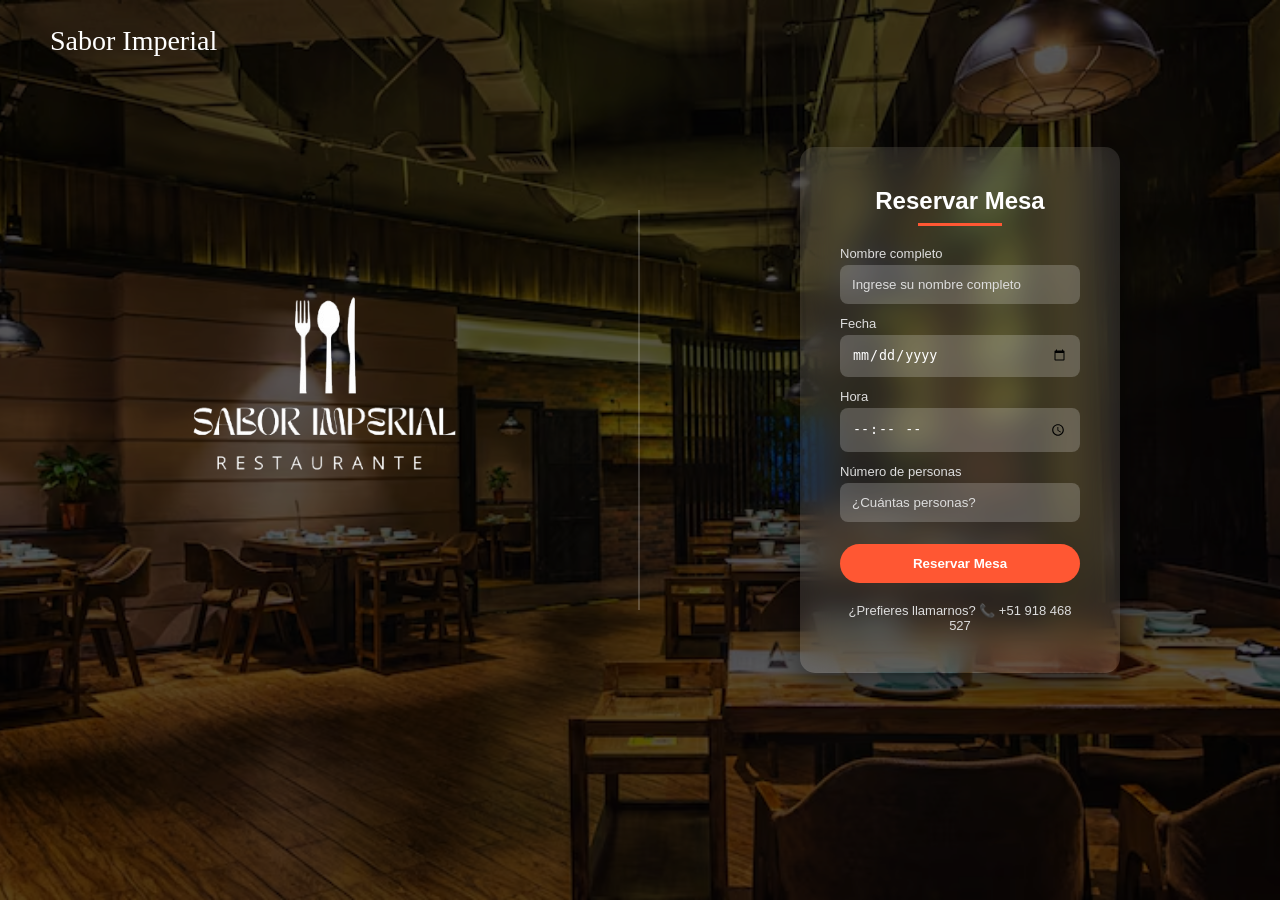
==== reserva.htm @ 3868f9ab "second commit" ====
<!DOCTYPE html>
<html lang="es">
<head>
    <meta charset="UTF-8">
    <meta name="viewport" content="width=device-width, initial-scale=1.0">
    <title>Reservar Mesa - Sabor Imperial</title>
    <link rel="stylesheet" href="styles.css">
    <link rel="stylesheet" href="https://cdnjs.cloudflare.com/ajax/libs/font-awesome/6.5.0/css/all.min.css">
    <link href="https://fonts.googleapis.com/css2?family=Lobster&display=swap" rel="stylesheet">
</head>

<body class="login-body">

<header>
    <nav class="navbar">
        <a href="index.htm">
            <div class="logo">Sabor Imperial</div>
        </a>
    </nav>
</header>

<div class="login-wrapper">

    <div class="login-left">
        <img src="imagenes/logo.png" alt="Logo">
    </div>

    <div class="login-container">
        <div class="login-box">
            <h2>Reservar Mesa</h2>

            <form>
                <label>Nombre completo</label>
                <input type="text" placeholder="Ingrese su nombre completo" required>

                <label>Fecha</label>
                <input type="date" required>

                <label>Hora</label>
                <input type="time" required>

                <label>Número de personas</label>
                <input type="number" placeholder="¿Cuántas personas?" min="1" max="20" required>

                <button type="submit">Reservar Mesa</button>
            </form>

            <p>¿Prefieres llamarnos? 📞 +51 918 468 527</p>
        </div>
    </div>

</div>

</body>
</html>
---- styles.css ----
/* =========================
   RESET GENERAL
========================= */
* {
    margin: 0;
    padding: 0;
    box-sizing: border-box;
}

html {
    scroll-behavior: smooth;
    overflow-y: scroll;
}

body {
    background-color: white;
    font-family:'Lucida Sans', 'Lucida Sans Regular', 'Lucida Grande', 'Lucida Sans Unicode', Geneva, Verdana, sans-serif;
}

h2 {
    position: relative;
    display: inline-block;
}

h2::after {
    content: "";
    width: 50%;
    height: 3px;
    background: #ff5733;
    display: block;
    margin: 8px auto 0;
}

section {
    box-shadow: 1px 4px 10px rgba(0, 0, 0, 0.08);
}

#fondo, #testimonios {
    box-shadow: none;
}

.navbar a {
    text-decoration: none;
}

/* =========================
   HEADER / NAVBAR
========================= */
header {
    background: transparent;
    position: absolute;
    width: 100%;
    top: 0;
    left: 0;
    z-index: 1000;
}

.navbar {
    display: flex;
    justify-content: space-between;
    align-items: center;
    padding: 25px 50px;
}

.logo {
    font-size: 28px;
    font-family: cursive;
    color: white;
}

.nav-right {
    display: flex;
    align-items: center;
}

.nav-center {
    display: flex;
    gap: 40px;
}

.nav-center li {
    list-style: none;
}

.nav-center a {
    text-decoration: none;
    color: white;
    font-size: 14px;
    letter-spacing: 2px;
    opacity: 0.7;
    transition: 0.3s;
}

.nav-center a:hover {
    opacity: 1;
    color: #ff5733;
}

.btn-whatsapp {
    background-color: #ff5733;
    color: white !important;
    padding: 8px 16px;
    border-radius: 20px;
    opacity: 1 !important;
    transition: 0.3s;
}

.btn-whatsapp:hover {
    background-color: #e64a19;
    color: white !important;
}

ul {
    margin: 0;
    padding: 0;
}

li {
    list-style: none;
}

/* =========================
   SECCIÓN FONDO (PORTADA)
========================= */
#fondo {
    position: relative;
    min-height: 100vh;
    background-image: url('imagenes/restaurante.png');
    background-size: cover;
    background-position: center;
    display: flex;
    justify-content: center;
    align-items: center;
    text-align: center;
    overflow: hidden;
}

#fondo::before {
    content: "";
    position: absolute;
    width: 100%;
    height: 100%;
    background: rgba(0,0,0,0.65);
    z-index: 1;
}

.fondo-logo {
    position: relative;
    z-index: 2;
    color: white;
}

.fondo-logo img {
    width: 600px;
    height: auto;
}

/* =========================
   SECCIÓN NOSOTROS
========================= */
#nosotros {
    min-height: 100vh;
    display: flex;
    justify-content: center;
    align-items: center;
    background-color: #ffffff;
    padding: 20px;
    border-left: 5px solid #ff5733;
}

.nosotros-container {
    display: flex;
    align-items: center;
    justify-content: space-between;
    gap: 40px;
    max-width: 1100px;
    margin: auto;
}

.nosotros-texto {
    width: 50%;
}

.nosotros-texto h2 {
    font-size: 2.5rem;
    margin-bottom: 20px;
    color: #333;
}

.nosotros-texto p {
    margin-bottom: 15px;
    line-height: 1.7;
    color: #555;
}

.nosotros-img {
    width: 50%;
}

.nosotros-img img {
    width: 100%;
    border-radius: 15px;
}

.nosotros-icons {
    display: flex;
    gap: 20px;
    margin-top: 20px;
}

.nosotros-icons div {
    text-align: center;
}

.nosotros-icons i {
    font-size: 24px;
    color: #ff5733;
}

/* =========================
   SECCIÓN PLATILLOS
========================= */
#platillos {
    background-color: #fdf6f0;
    padding: 15px 20px;
    text-align: center;
    min-height: 100vh;
    border-left: 5px solid #ff5733;
}

#platillos h2 {
    padding-bottom: 30px;
    font-size: 2.5rem;
    margin-bottom: 20px;
    font-family: cursive;
}

.card-container {
    display: flex;
    justify-content: center;
    flex-wrap: wrap;
    gap: 25px;
    max-width: 1200px;
    margin: auto;
}

.card {
    width: 220px;
    padding: 15px;
    border-radius: 15px;
    box-shadow: 0px 6px 15px rgba(0,0,0,0.15);
    background-color: white;
    cursor: pointer;
    transition: all 0.3s ease;
    overflow: hidden;
    display: flex;
    flex-direction: column;
}

.card:hover {
    transform: translateY(-8px) scale(1.02);
    box-shadow: 0px 12px 25px rgba(0,0,0,0.25);
}

.card img {
    width: 100%;
    border-radius: 8px;
    transition: transform 0.4s ease;
}

.card:hover img {
    transform: scale(1.1);
}

.contenido {
    flex-grow: 1;
}

.card h3 {
    margin: 10px 0;
}

.card span {
    display: block;
    margin-top: 8px;
    font-weight: bold;
    color: #ff5733;
}

/* =========================
   SECCIÓN TESTIMONIOS
========================= */
#testimonios {
    background-color: #1a1a1a;
    padding: 80px 20px;
    text-align: center;
    min-height: 60vh;
    display: flex;
    flex-direction: column;
    justify-content: center;
    align-items: center;
}

#testimonios h2 {
    color: white;
    font-size: 2.5rem;
    margin-bottom: 50px;
    font-family: cursive;
}

#testimonios h2::after {
    background: #ff5733;
}

.testimonios-container {
    display: flex;
    justify-content: center;
    flex-wrap: wrap;
    gap: 30px;
    max-width: 1100px;
    margin: auto;
}

.testimonio {
    background: rgba(255,255,255,0.05);
    border: 1px solid rgba(255,255,255,0.1);
    padding: 35px 30px;
    border-radius: 15px;
    width: 300px;
    color: white;
    transition: 0.3s;
}

.testimonio:hover {
    transform: translateY(-5px);
    background: rgba(255,255,255,0.08);
}

.testimonio i.fa-circle-user {
    font-size: 50px;
    color: #ff5733;
    margin-bottom: 15px;
}

.testimonio h3 {
    font-size: 1.1rem;
    margin-bottom: 12px;
    color: white;
}

.testimonio p {
    font-size: 14px;
    line-height: 1.7;
    color: #ccc;
    margin-bottom: 15px;
}

.estrellas i {
    color: #ff5733;
    font-size: 14px;
}

/* =========================
   FOOTER
========================= */
footer {
    background-color: #1a1a1a;
    color: white;
    padding: 40px 20px 20px;
}

.footer-container {
    display: flex;
    justify-content: space-between;
    flex-wrap: wrap;
    max-width: 1100px;
    margin: auto;
    gap: 30px;
}

.footer-section {
    flex: 1;
    min-width: 200px;
}

.footer-section h3 {
    font-size: 22px;
    margin-bottom: 10px;
}

.footer-section h4 {
    font-size: 16px;
    margin-bottom: 10px;
}

.footer-section p {
    font-size: 14px;
    color: #ccc;
    margin-bottom: 6px;
}

.social-icons i {
    font-size: 20px;
    margin-right: 12px;
    cursor: pointer;
    transition: 0.3s;
}

.social-icons i:hover {
    color: #ff5733;
    transform: scale(1.2);
}

.footer-bottom {
    text-align: center;
    margin-top: 30px;
    border-top: 1px solid #333;
    padding-top: 15px;
    font-size: 13px;
    color: #aaa;
}

/* =========================
   LOGIN / RESERVA
========================= */
.login-body {
    margin: 0;
    height: 100vh;
    background-image: url('imagenes/restaurante.png');
    background-size: cover;
    background-position: center;
    position: relative;
    overflow: hidden;
}

.login-body::before {
    content: "";
    position: absolute;
    width: 100%;
    height: 100%;
    background: rgba(0,0,0,0.65);
    top: 0;
    left: 0;
    z-index: 0;
}

.login-wrapper {
    position: relative;
    z-index: 1;
    display: flex;
    height: calc(100vh - 80px);
    align-items: center;
    animation: fadeInUp 0.8s ease;
}

.login-left {
    width: 50%;
    display: flex;
    justify-content: center;
    align-items: center;
    border-right: 2px solid rgba(255,255,255,0.2);
}

.login-left img {
    width: 400px;
}

.login-container {
    width: 50%;
    display: flex;
    justify-content: center;
    align-items: center;
}

.login-box {
    width: 320px;
    padding: 40px;
    border-radius: 15px;
    background: rgba(255,255,255,0.1);
    backdrop-filter: blur(15px);
    box-shadow: 0 10px 30px rgba(0,0,0,0.5);
    text-align: center;
    color: white;
}

.login-box h2 {
    margin-bottom: 20px;
}

.login-box label {
    display: block;
    text-align: left;
    font-size: 13px;
    margin-bottom: 4px;
    color: #ddd;
}

.login-box input {
    width: 100%;
    padding: 12px;
    margin-bottom: 12px;
    border-radius: 8px;
    border: none;
    outline: none;
    background: rgba(255,255,255,0.2);
    color: white;
}

.login-box input::placeholder {
    color: #ddd;
}

.login-box button {
    width: 100%;
    padding: 12px;
    background: #ff5733;
    border: none;
    color: white;
    border-radius: 25px;
    cursor: pointer;
    margin-top: 10px;
    font-weight: bold;
    transition: 0.3s;
}

.login-box button:hover {
    background: #e64a19;
    transform: scale(1.05);
}

.login-box p {
    margin-top: 20px;
    font-size: 13px;
    color: #ddd;
}

/* =========================
   KEYFRAMES
========================= */
@keyframes fadeInUp {
    from {
        opacity: 0;
        transform: translateY(40px);
    }
    to {
        opacity: 1;
        transform: translateY(0);
    }
}
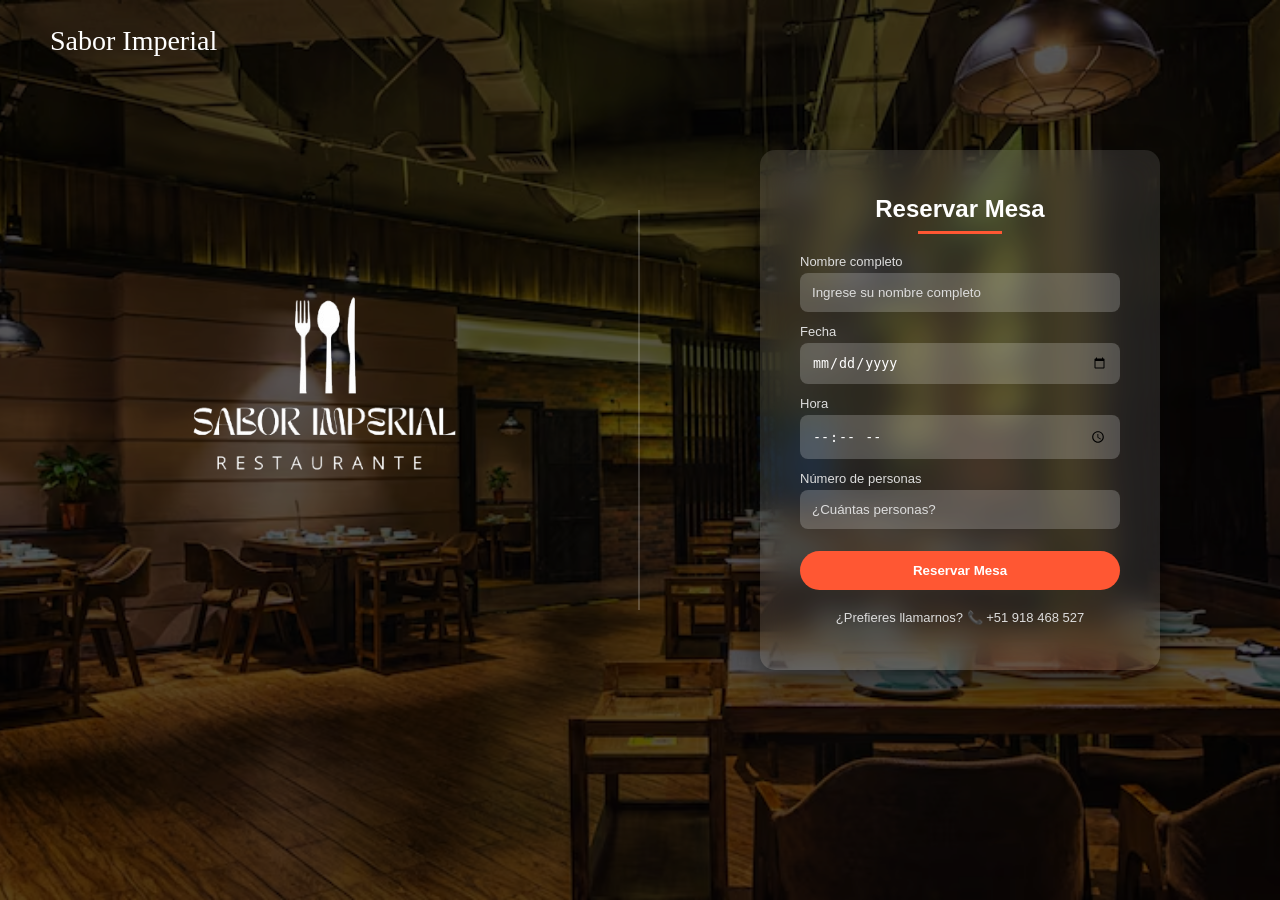
==== commit 0ef1e79d: "Agregue tabla de horarios y un mejor diseño" ====
--- a/reserva.htm
+++ b/reserva.htm
@@ -29,7 +29,7 @@
         <div class="login-box">
             <h2>Reservar Mesa</h2>
 
-            <form>
+            <form method="POST">
                 <label>Nombre completo</label>
                 <input type="text" placeholder="Ingrese su nombre completo" required>
 
--- a/styles.css
+++ b/styles.css
@@ -1,5 +1,5 @@
 /* =========================
-   RESET GENERAL
+RESET GENERAL
 ========================= */
 * {
     margin: 0;
@@ -11,6 +11,8 @@
     scroll-behavior: smooth;
     overflow-y: scroll;
 }
+
+/*Comentario de prueba*/
 
 body {
     background-color: white;
@@ -44,7 +46,7 @@
 }
 
 /* =========================
-   HEADER / NAVBAR
+HEADER / NAVBAR
 ========================= */
 header {
     background: transparent;
@@ -120,7 +122,7 @@
 }
 
 /* =========================
-   SECCIÓN FONDO (PORTADA)
+SECCIÓN FONDO (PORTADA)
 ========================= */
 #fondo {
     position: relative;
@@ -156,7 +158,7 @@
 }
 
 /* =========================
-   SECCIÓN NOSOTROS
+SECCIÓN NOSOTROS
 ========================= */
 #nosotros {
     min-height: 100vh;
@@ -217,8 +219,41 @@
     color: #ff5733;
 }
 
-/* =========================
-   SECCIÓN PLATILLOS
+.horarios-tabla {
+    margin-top: 30px;
+    background-color: #fafafa;
+    padding: 15px 20px;
+    border-radius: 8px;
+    border: 1px solid #f0f0f0;
+    max-width: 350px;
+}
+
+.horarios-tabla h4 {
+    margin-bottom: 12px;
+    color: #444;
+    font-size: 15px;
+    font-weight: 600;
+}
+
+.horarios-tabla table {
+    width: 100%;
+    border-collapse: collapse;
+}
+
+.horarios-tabla td {
+    padding: 6px 0;
+    font-size: 14px;
+    color: #666;
+}
+
+.horarios-tabla td:last-child {
+    text-align: right;
+    font-weight: 500;
+    color: #ff5733;
+}
+
+/* =========================
+SECCIÓN PLATILLOS
 ========================= */
 #platillos {
     background-color: #fdf6f0;
@@ -288,7 +323,7 @@
 }
 
 /* =========================
-   SECCIÓN TESTIMONIOS
+SECCIÓN TESTIMONIOS
 ========================= */
 #testimonios {
     background-color: #1a1a1a;
@@ -361,7 +396,7 @@
 }
 
 /* =========================
-   FOOTER
+FOOTER
 ========================= */
 footer {
     background-color: #1a1a1a;
@@ -421,7 +456,7 @@
 }
 
 /* =========================
-   LOGIN / RESERVA
+LOGIN / RESERVA
 ========================= */
 .login-body {
     margin: 0;
@@ -473,8 +508,8 @@
 }
 
 .login-box {
-    width: 320px;
-    padding: 40px;
+    width: 400px;
+    padding: 45px 40px;
     border-radius: 15px;
     background: rgba(255,255,255,0.1);
     backdrop-filter: blur(15px);
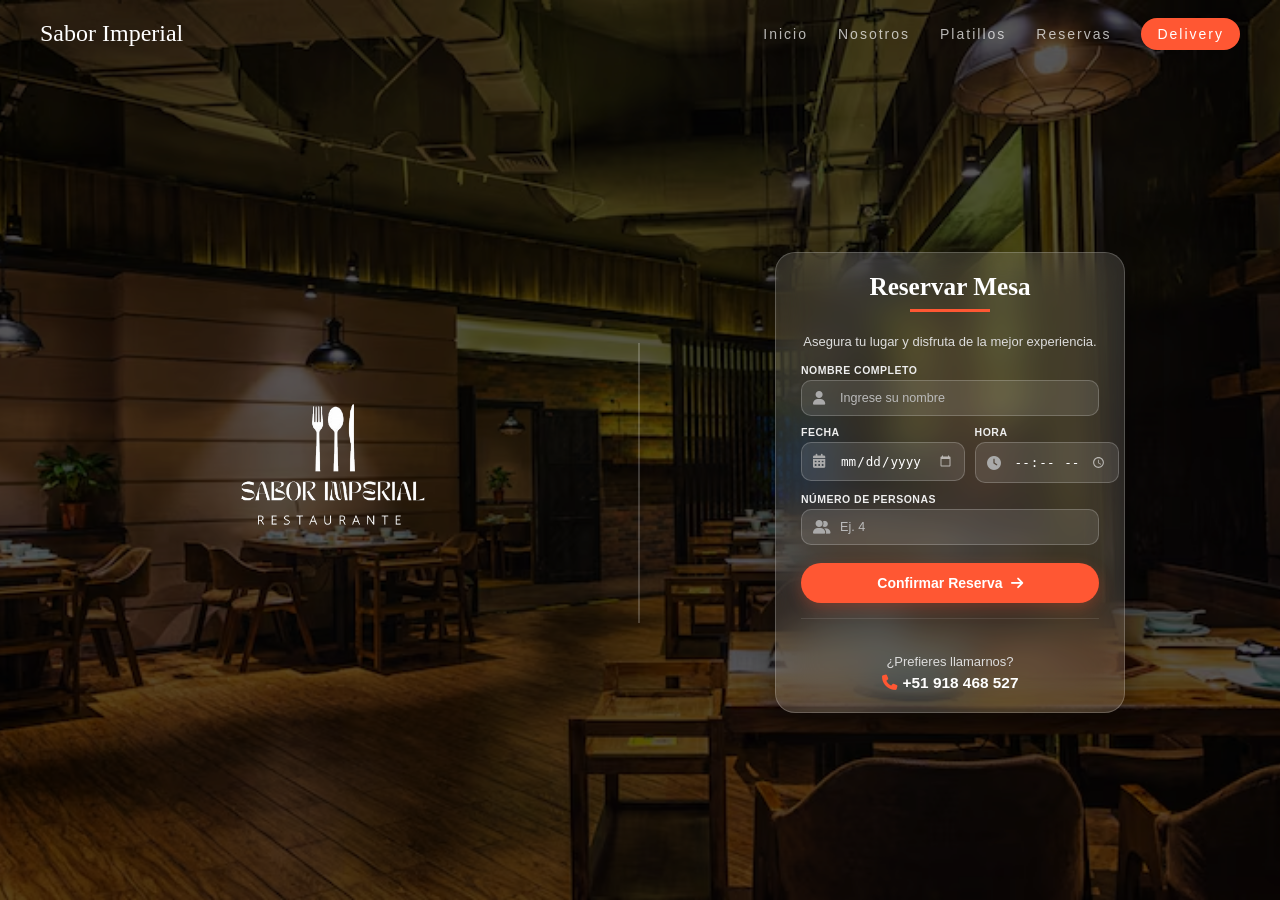
==== commit bb12625b: "Actualización de secciones" ====
--- a/reserva.htm
+++ b/reserva.htm
@@ -4,7 +4,7 @@
     <meta charset="UTF-8">
     <meta name="viewport" content="width=device-width, initial-scale=1.0">
     <title>Reservar Mesa - Sabor Imperial</title>
-    <link rel="stylesheet" href="styles.css">
+    <link rel="stylesheet" href="styles.css?v=2">
     <link rel="stylesheet" href="https://cdnjs.cloudflare.com/ajax/libs/font-awesome/6.5.0/css/all.min.css">
     <link href="https://fonts.googleapis.com/css2?family=Lobster&display=swap" rel="stylesheet">
 </head>
@@ -13,9 +13,17 @@
 
 <header>
     <nav class="navbar">
-        <a href="index.htm">
-            <div class="logo">Sabor Imperial</div>
-        </a>
+        <div class="logo">Sabor Imperial</div>
+
+        <div class="nav-right">
+            <ul class="nav-center">
+                <li><a href="index.htm">Inicio</a></li>
+                <li><a href="nosotros.htm">Nosotros</a></li>
+                <li><a href="platillos.htm">Platillos</a></li>
+                <li><a href="reserva.htm">Reservas</a></li>
+                <li><a href="#" class="btn-whatsapp">Delivery</a></li>
+            </ul>
+        </div>
     </nav>
 </header>
 
@@ -28,24 +36,50 @@
     <div class="login-container">
         <div class="login-box">
             <h2>Reservar Mesa</h2>
+            <p class="reserva-subtitle">Asegura tu lugar y disfruta de la mejor experiencia.</p>
 
-            <form method="POST">
-                <label>Nombre completo</label>
-                <input type="text" placeholder="Ingrese su nombre completo" required>
+            <form method="POST" class="reserva-form">
+                <div class="input-group">
+                    <label>Nombre completo</label>
+                    <div class="input-wrapper">
+                        <i class="fa-solid fa-user"></i>
+                        <input type="text" placeholder="Ingrese su nombre" required>
+                    </div>
+                </div>
 
-                <label>Fecha</label>
-                <input type="date" required>
+                <div class="input-row">
+                    <div class="input-group">
+                        <label>Fecha</label>
+                        <div class="input-wrapper">
+                            <i class="fa-solid fa-calendar-days"></i>
+                            <input type="date" required>
+                        </div>
+                    </div>
 
-                <label>Hora</label>
-                <input type="time" required>
+                    <div class="input-group">
+                        <label>Hora</label>
+                        <div class="input-wrapper">
+                            <i class="fa-solid fa-clock"></i>
+                            <input type="time" required>
+                        </div>
+                    </div>
+                </div>
 
-                <label>Número de personas</label>
-                <input type="number" placeholder="¿Cuántas personas?" min="1" max="20" required>
+                <div class="input-group">
+                    <label>Número de personas</label>
+                    <div class="input-wrapper">
+                        <i class="fa-solid fa-user-group"></i>
+                        <input type="number" placeholder="Ej. 4" min="1" max="20" required>
+                    </div>
+                </div>
 
-                <button type="submit">Reservar Mesa</button>
+                <button type="submit" class="btn-reserva">Confirmar Reserva <i class="fa-solid fa-arrow-right"></i></button>
             </form>
 
-            <p>¿Prefieres llamarnos? 📞 +51 918 468 527</p>
+            <div class="reserva-contact">
+                <p>¿Prefieres llamarnos?</p>
+                <a href="tel:+51918468527" class="reserva-phone"><i class="fa-solid fa-phone"></i> +51 918 468 527</a>
+            </div>
         </div>
     </div>
 
--- a/styles.css
+++ b/styles.css
@@ -1,3 +1,7 @@
+/* =========================================================
+1. VARIABLES Y CONFIGURACIONES GLOBALES
+========================================================= */
+
 /* =========================
 RESET GENERAL
 ========================= */
@@ -46,531 +50,7 @@
 }
 
 /* =========================
-HEADER / NAVBAR
-========================= */
-header {
-    background: transparent;
-    position: absolute;
-    width: 100%;
-    top: 0;
-    left: 0;
-    z-index: 1000;
-}
-
-.navbar {
-    display: flex;
-    justify-content: space-between;
-    align-items: center;
-    padding: 25px 50px;
-}
-
-.logo {
-    font-size: 28px;
-    font-family: cursive;
-    color: white;
-}
-
-.nav-right {
-    display: flex;
-    align-items: center;
-}
-
-.nav-center {
-    display: flex;
-    gap: 40px;
-}
-
-.nav-center li {
-    list-style: none;
-}
-
-.nav-center a {
-    text-decoration: none;
-    color: white;
-    font-size: 14px;
-    letter-spacing: 2px;
-    opacity: 0.7;
-    transition: 0.3s;
-}
-
-.nav-center a:hover {
-    opacity: 1;
-    color: #ff5733;
-}
-
-.btn-whatsapp {
-    background-color: #ff5733;
-    color: white !important;
-    padding: 8px 16px;
-    border-radius: 20px;
-    opacity: 1 !important;
-    transition: 0.3s;
-}
-
-.btn-whatsapp:hover {
-    background-color: #e64a19;
-    color: white !important;
-}
-
-ul {
-    margin: 0;
-    padding: 0;
-}
-
-li {
-    list-style: none;
-}
-
-/* =========================
-SECCIÓN FONDO (PORTADA)
-========================= */
-#fondo {
-    position: relative;
-    min-height: 100vh;
-    background-image: url('imagenes/restaurante.png');
-    background-size: cover;
-    background-position: center;
-    display: flex;
-    justify-content: center;
-    align-items: center;
-    text-align: center;
-    overflow: hidden;
-}
-
-#fondo::before {
-    content: "";
-    position: absolute;
-    width: 100%;
-    height: 100%;
-    background: rgba(0,0,0,0.65);
-    z-index: 1;
-}
-
-.fondo-logo {
-    position: relative;
-    z-index: 2;
-    color: white;
-}
-
-.fondo-logo img {
-    width: 600px;
-    height: auto;
-}
-
-/* =========================
-SECCIÓN NOSOTROS
-========================= */
-#nosotros {
-    min-height: 100vh;
-    display: flex;
-    justify-content: center;
-    align-items: center;
-    background-color: #ffffff;
-    padding: 20px;
-    border-left: 5px solid #ff5733;
-}
-
-.nosotros-container {
-    display: flex;
-    align-items: center;
-    justify-content: space-between;
-    gap: 40px;
-    max-width: 1100px;
-    margin: auto;
-}
-
-.nosotros-texto {
-    width: 50%;
-}
-
-.nosotros-texto h2 {
-    font-size: 2.5rem;
-    margin-bottom: 20px;
-    color: #333;
-}
-
-.nosotros-texto p {
-    margin-bottom: 15px;
-    line-height: 1.7;
-    color: #555;
-}
-
-.nosotros-img {
-    width: 50%;
-}
-
-.nosotros-img img {
-    width: 100%;
-    border-radius: 15px;
-}
-
-.nosotros-icons {
-    display: flex;
-    gap: 20px;
-    margin-top: 20px;
-}
-
-.nosotros-icons div {
-    text-align: center;
-}
-
-.nosotros-icons i {
-    font-size: 24px;
-    color: #ff5733;
-}
-
-.horarios-tabla {
-    margin-top: 30px;
-    background-color: #fafafa;
-    padding: 15px 20px;
-    border-radius: 8px;
-    border: 1px solid #f0f0f0;
-    max-width: 350px;
-}
-
-.horarios-tabla h4 {
-    margin-bottom: 12px;
-    color: #444;
-    font-size: 15px;
-    font-weight: 600;
-}
-
-.horarios-tabla table {
-    width: 100%;
-    border-collapse: collapse;
-}
-
-.horarios-tabla td {
-    padding: 6px 0;
-    font-size: 14px;
-    color: #666;
-}
-
-.horarios-tabla td:last-child {
-    text-align: right;
-    font-weight: 500;
-    color: #ff5733;
-}
-
-/* =========================
-SECCIÓN PLATILLOS
-========================= */
-#platillos {
-    background-color: #fdf6f0;
-    padding: 15px 20px;
-    text-align: center;
-    min-height: 100vh;
-    border-left: 5px solid #ff5733;
-}
-
-#platillos h2 {
-    padding-bottom: 30px;
-    font-size: 2.5rem;
-    margin-bottom: 20px;
-    font-family: cursive;
-}
-
-.card-container {
-    display: flex;
-    justify-content: center;
-    flex-wrap: wrap;
-    gap: 25px;
-    max-width: 1200px;
-    margin: auto;
-}
-
-.card {
-    width: 220px;
-    padding: 15px;
-    border-radius: 15px;
-    box-shadow: 0px 6px 15px rgba(0,0,0,0.15);
-    background-color: white;
-    cursor: pointer;
-    transition: all 0.3s ease;
-    overflow: hidden;
-    display: flex;
-    flex-direction: column;
-}
-
-.card:hover {
-    transform: translateY(-8px) scale(1.02);
-    box-shadow: 0px 12px 25px rgba(0,0,0,0.25);
-}
-
-.card img {
-    width: 100%;
-    border-radius: 8px;
-    transition: transform 0.4s ease;
-}
-
-.card:hover img {
-    transform: scale(1.1);
-}
-
-.contenido {
-    flex-grow: 1;
-}
-
-.card h3 {
-    margin: 10px 0;
-}
-
-.card span {
-    display: block;
-    margin-top: 8px;
-    font-weight: bold;
-    color: #ff5733;
-}
-
-/* =========================
-SECCIÓN TESTIMONIOS
-========================= */
-#testimonios {
-    background-color: #1a1a1a;
-    padding: 80px 20px;
-    text-align: center;
-    min-height: 60vh;
-    display: flex;
-    flex-direction: column;
-    justify-content: center;
-    align-items: center;
-}
-
-#testimonios h2 {
-    color: white;
-    font-size: 2.5rem;
-    margin-bottom: 50px;
-    font-family: cursive;
-}
-
-#testimonios h2::after {
-    background: #ff5733;
-}
-
-.testimonios-container {
-    display: flex;
-    justify-content: center;
-    flex-wrap: wrap;
-    gap: 30px;
-    max-width: 1100px;
-    margin: auto;
-}
-
-.testimonio {
-    background: rgba(255,255,255,0.05);
-    border: 1px solid rgba(255,255,255,0.1);
-    padding: 35px 30px;
-    border-radius: 15px;
-    width: 300px;
-    color: white;
-    transition: 0.3s;
-}
-
-.testimonio:hover {
-    transform: translateY(-5px);
-    background: rgba(255,255,255,0.08);
-}
-
-.testimonio i.fa-circle-user {
-    font-size: 50px;
-    color: #ff5733;
-    margin-bottom: 15px;
-}
-
-.testimonio h3 {
-    font-size: 1.1rem;
-    margin-bottom: 12px;
-    color: white;
-}
-
-.testimonio p {
-    font-size: 14px;
-    line-height: 1.7;
-    color: #ccc;
-    margin-bottom: 15px;
-}
-
-.estrellas i {
-    color: #ff5733;
-    font-size: 14px;
-}
-
-/* =========================
-FOOTER
-========================= */
-footer {
-    background-color: #1a1a1a;
-    color: white;
-    padding: 40px 20px 20px;
-}
-
-.footer-container {
-    display: flex;
-    justify-content: space-between;
-    flex-wrap: wrap;
-    max-width: 1100px;
-    margin: auto;
-    gap: 30px;
-}
-
-.footer-section {
-    flex: 1;
-    min-width: 200px;
-}
-
-.footer-section h3 {
-    font-size: 22px;
-    margin-bottom: 10px;
-}
-
-.footer-section h4 {
-    font-size: 16px;
-    margin-bottom: 10px;
-}
-
-.footer-section p {
-    font-size: 14px;
-    color: #ccc;
-    margin-bottom: 6px;
-}
-
-.social-icons i {
-    font-size: 20px;
-    margin-right: 12px;
-    cursor: pointer;
-    transition: 0.3s;
-}
-
-.social-icons i:hover {
-    color: #ff5733;
-    transform: scale(1.2);
-}
-
-.footer-bottom {
-    text-align: center;
-    margin-top: 30px;
-    border-top: 1px solid #333;
-    padding-top: 15px;
-    font-size: 13px;
-    color: #aaa;
-}
-
-/* =========================
-LOGIN / RESERVA
-========================= */
-.login-body {
-    margin: 0;
-    height: 100vh;
-    background-image: url('imagenes/restaurante.png');
-    background-size: cover;
-    background-position: center;
-    position: relative;
-    overflow: hidden;
-}
-
-.login-body::before {
-    content: "";
-    position: absolute;
-    width: 100%;
-    height: 100%;
-    background: rgba(0,0,0,0.65);
-    top: 0;
-    left: 0;
-    z-index: 0;
-}
-
-.login-wrapper {
-    position: relative;
-    z-index: 1;
-    display: flex;
-    height: calc(100vh - 80px);
-    align-items: center;
-    animation: fadeInUp 0.8s ease;
-}
-
-.login-left {
-    width: 50%;
-    display: flex;
-    justify-content: center;
-    align-items: center;
-    border-right: 2px solid rgba(255,255,255,0.2);
-}
-
-.login-left img {
-    width: 400px;
-}
-
-.login-container {
-    width: 50%;
-    display: flex;
-    justify-content: center;
-    align-items: center;
-}
-
-.login-box {
-    width: 400px;
-    padding: 45px 40px;
-    border-radius: 15px;
-    background: rgba(255,255,255,0.1);
-    backdrop-filter: blur(15px);
-    box-shadow: 0 10px 30px rgba(0,0,0,0.5);
-    text-align: center;
-    color: white;
-}
-
-.login-box h2 {
-    margin-bottom: 20px;
-}
-
-.login-box label {
-    display: block;
-    text-align: left;
-    font-size: 13px;
-    margin-bottom: 4px;
-    color: #ddd;
-}
-
-.login-box input {
-    width: 100%;
-    padding: 12px;
-    margin-bottom: 12px;
-    border-radius: 8px;
-    border: none;
-    outline: none;
-    background: rgba(255,255,255,0.2);
-    color: white;
-}
-
-.login-box input::placeholder {
-    color: #ddd;
-}
-
-.login-box button {
-    width: 100%;
-    padding: 12px;
-    background: #ff5733;
-    border: none;
-    color: white;
-    border-radius: 25px;
-    cursor: pointer;
-    margin-top: 10px;
-    font-weight: bold;
-    transition: 0.3s;
-}
-
-.login-box button:hover {
-    background: #e64a19;
-    transform: scale(1.05);
-}
-
-.login-box p {
-    margin-top: 20px;
-    font-size: 13px;
-    color: #ddd;
-}
-
-/* =========================
-   KEYFRAMES
+KEYFRAMES
 ========================= */
 @keyframes fadeInUp {
     from {
@@ -581,4 +61,1601 @@
         opacity: 1;
         transform: translateY(0);
     }
-}+}
+
+/* =========================================================
+2. NAVEGACIÓN Y ENCABEZADOS
+========================================================= */
+
+/* =========================
+HEADER / NAVBAR
+========================= */
+header {
+    background: transparent;
+    position: absolute;
+    width: 100%;
+    top: 0;
+    left: 0;
+    z-index: 1000;
+}
+
+.fade-in {
+    animation: fadeInUp 0.8s ease;
+}
+
+/* =========================
+HEADER ON LIGHT PAGES (Subpáginas)
+========================= */
+body.light-page header .logo,
+body.light-page header .nav-center a {
+    color: #333;
+}
+
+body.light-page header .nav-center a:hover {
+    color: #ff5733;
+}
+
+.navbar {
+    display: flex;
+    justify-content: space-between;
+    align-items: center;
+    padding: 25px 50px;
+}
+
+.logo {
+    font-size: 28px;
+    font-family: cursive;
+    color: white;
+}
+
+.nav-right {
+    display: flex;
+    align-items: center;
+}
+
+.nav-center {
+    display: flex;
+    gap: 40px;
+}
+
+.nav-center li {
+    list-style: none;
+}
+
+.nav-center a {
+    text-decoration: none;
+    color: white;
+    font-size: 14px;
+    letter-spacing: 2px;
+    opacity: 0.7;
+    transition: 0.3s;
+}
+
+.nav-center a:hover {
+    opacity: 1;
+    color: #ff5733;
+}
+
+.btn-whatsapp {
+    background-color: #ff5733;
+    color: white !important;
+    padding: 8px 16px;
+    border-radius: 20px;
+    opacity: 1 !important;
+    transition: 0.3s;
+}
+
+.btn-whatsapp:hover {
+    background-color: #e64a19;
+    color: white !important;
+}
+
+ul {
+    margin: 0;
+    padding: 0;
+}
+
+li {
+    list-style: none;
+}
+
+/* =========================================================
+3. PÁGINA: INICIO (index.htm)
+========================================================= */
+
+/* =========================
+SECCIÓN FONDO (PORTADA)
+========================= */
+#fondo {
+    position: relative;
+    min-height: 100vh;
+    background-image: url('imagenes/restaurante.png');
+    background-size: cover;
+    background-position: center;
+    display: flex;
+    justify-content: center;
+    align-items: center;
+    text-align: center;
+    overflow: hidden;
+}
+
+#fondo::before {
+    content: "";
+    position: absolute;
+    width: 100%;
+    height: 100%;
+    background: rgba(0,0,0,0.65);
+    z-index: 1;
+}
+
+.fondo-logo {
+    position: relative;
+    z-index: 2;
+    color: white;
+}
+
+.fondo-logo img {
+    width: 600px;
+    height: auto;
+}
+
+/* =========================
+SECCIÓN DESTACADOS
+========================= */
+#destacados {
+    background-color: #fdf6f0;
+    padding: 100px 20px 60px;
+    text-align: center;
+    min-height: 100vh;
+    display: flex;
+    flex-direction: column;
+    justify-content: center;
+    align-items: center;
+    position: relative;
+    overflow: hidden;
+}
+
+#destacados h2 {
+    font-size: 3rem;
+    margin-bottom: 15px;
+    font-family: cursive;
+    color: #1a1a1a;
+    z-index: 2;
+}
+
+.destacados-subtitle {
+    font-size: 1.2rem;
+    color: #666;
+    margin-bottom: 50px;
+    max-width: 600px;
+    z-index: 2;
+    line-height: 1.6;
+}
+
+/* Decoraciones de fondo (círculos abstractos) */
+#destacados::before {
+    content: "";
+    position: absolute;
+    top: -100px;
+    left: -100px;
+    width: 350px;
+    height: 350px;
+    background: rgba(255, 87, 51, 0.05);
+    border-radius: 50%;
+    z-index: 1;
+}
+
+#destacados::after {
+    content: "";
+    position: absolute;
+    bottom: -150px;
+    right: -100px;
+    width: 450px;
+    height: 450px;
+    background: rgba(255, 87, 51, 0.04);
+    border-radius: 50%;
+    z-index: 1;
+}
+
+.destacados-container {
+    display: flex;
+    justify-content: center;
+    flex-wrap: wrap;
+    gap: 40px;
+    max-width: 1200px;
+    margin: auto;
+    z-index: 2;
+}
+
+.destacado-card {
+    background: white;
+    border-radius: 20px;
+    overflow: hidden;
+    width: 350px;
+    box-shadow: 0 15px 35px rgba(0,0,0,0.08);
+    transition: transform 0.4s ease, box-shadow 0.4s ease;
+    display: flex;
+    flex-direction: column;
+}
+
+.destacado-card:hover {
+    transform: translateY(-10px);
+    box-shadow: 0 20px 40px rgba(0,0,0,0.18);
+}
+
+.destacado-img {
+    width: 100%;
+    height: 250px;
+    overflow: hidden;
+}
+
+.destacado-img img {
+    width: 100%;
+    height: 100%;
+    object-fit: cover;
+    transition: transform 0.5s ease;
+}
+
+.destacado-card:hover .destacado-img img {
+    transform: scale(1.1);
+}
+
+.destacado-info {
+    padding: 25px;
+    display: flex;
+    flex-direction: column;
+    flex-grow: 1;
+}
+
+.destacado-info h3 {
+    font-size: 1.5rem;
+    color: #333;
+    margin-bottom: 12px;
+}
+
+.destacado-info p {
+    color: #666;
+    font-size: 1rem;
+    line-height: 1.6;
+    margin-bottom: 25px;
+    flex-grow: 1;
+}
+
+.btn-ver-menu {
+    display: inline-block;
+    background: #ff5733;
+    color: white !important;
+    text-decoration: none;
+    padding: 12px 30px;
+    border-radius: 30px;
+    font-weight: bold;
+    transition: 0.3s;
+    align-self: center;
+    box-shadow: 0 5px 15px rgba(255, 87, 51, 0.3);
+}
+
+.btn-ver-menu:hover {
+    background: #e64a19;
+    transform: scale(1.05);
+    box-shadow: 0 8px 20px rgba(255, 87, 51, 0.4);
+}
+
+/* =========================
+SECCIÓN TESTIMONIOS
+========================= */
+#testimonios {
+    background-color: #ffffff;
+    padding: 100px 20px;
+    text-align: center;
+    min-height: 100vh;
+    display: flex;
+    flex-direction: column;
+    justify-content: center;
+    align-items: center;
+    position: relative;
+    overflow: hidden;
+}
+
+#testimonios::before {
+    content: "";
+    position: absolute;
+    top: -100px;
+    left: -100px;
+    width: 400px;
+    height: 400px;
+    background: rgba(255, 87, 51, 0.05);
+    border-radius: 50%;
+    z-index: 1;
+}
+
+#testimonios::after {
+    content: "";
+    position: absolute;
+    bottom: -100px;
+    right: -100px;
+    width: 500px;
+    height: 500px;
+    background: rgba(255, 87, 51, 0.04);
+    border-radius: 50%;
+    z-index: 1;
+}
+
+.testimonios-header {
+    margin-bottom: 60px;
+    position: relative;
+    z-index: 2;
+}
+
+.testimonios-header .section-tag {
+    color: #ff5733;
+    font-weight: bold;
+    text-transform: uppercase;
+    letter-spacing: 2px;
+    font-size: 0.9rem;
+    margin-bottom: 15px;
+    display: block;
+}
+
+#testimonios h2 {
+    color: #1a1a1a;
+    font-size: 3.5rem;
+    margin-bottom: 15px;
+    font-family: cursive;
+}
+
+.testimonios-subtitle {
+    font-size: 1.15rem;
+    color: #666;
+    max-width: 600px;
+    margin: 0 auto;
+}
+
+.testimonios-container {
+    display: flex;
+    justify-content: center;
+    flex-wrap: wrap;
+    gap: 30px;
+    max-width: 1200px;
+    margin: auto;
+    position: relative;
+    z-index: 2;
+}
+
+.testimonio {
+    background: #fdf6f0;
+    border: 1px solid rgba(0,0,0,0.03);
+    padding: 40px 30px;
+    border-radius: 25px;
+    width: 350px;
+    transition: transform 0.4s ease, box-shadow 0.4s ease, border-color 0.4s ease;
+    text-align: left;
+    display: flex;
+    flex-direction: column;
+    box-shadow: 0 15px 35px rgba(0,0,0,0.05);
+}
+
+.testimonio:hover {
+    transform: translateY(-10px);
+    border: 1px solid rgba(255,87,51,0.2);
+    box-shadow: 0 20px 45px rgba(0,0,0,0.12);
+}
+
+.testimonio-header {
+    display: flex;
+    align-items: center;
+    gap: 15px;
+    margin-bottom: 20px;
+}
+
+.testimonio-img {
+    width: 60px;
+    height: 60px;
+    border-radius: 50%;
+    object-fit: cover;
+    border: 3px solid white;
+    box-shadow: 0 5px 15px rgba(255,87,51,0.15);
+}
+
+.testimonio-info h3 {
+    font-size: 1.2rem;
+    margin-bottom: 5px;
+    color: #1a1a1a;
+    font-weight: 800;
+}
+
+.estrellas {
+    display: flex;
+    gap: 4px;
+}
+
+.estrellas i {
+    color: #ff5733;
+    font-size: 0.9rem;
+}
+
+.testimonio p {
+    font-size: 1rem;
+    line-height: 1.6;
+    color: #555;
+    font-style: italic;
+    flex-grow: 1;
+    position: relative;
+}
+
+.testimonio p::before {
+    content: "\201C";
+    font-size: 3.5rem;
+    color: rgba(255,87,51,0.1);
+    position: absolute;
+    top: -20px;
+    left: -15px;
+    font-family: Georgia, serif;
+    z-index: 0;
+}
+
+/* =========================================================
+4. PÁGINA: NOSOTROS (nosotros.htm)
+========================================================= */
+
+/* =========================
+SECCIÓN NOSOTROS
+========================= */
+#nosotros {
+    min-height: 100vh;
+    display: flex;
+    justify-content: center;
+    align-items: center;
+    background-color: #ffffff;
+    padding: 100px 20px 20px 20px;
+    position: relative;
+    overflow: hidden;
+}
+
+#nosotros::before {
+    content: "";
+    position: absolute;
+    top: 0;
+    left: -10%;
+    width: 500px;
+    height: 500px;
+    background: radial-gradient(circle, rgba(255, 87, 51, 0.05) 0%, transparent 70%);
+    z-index: 0;
+}
+
+.nosotros-container {
+    display: flex;
+    align-items: center;
+    justify-content: space-between;
+    gap: 60px;
+    max-width: 1200px;
+    margin: auto;
+    position: relative;
+    z-index: 1;
+}
+
+.nosotros-texto {
+    width: 50%;
+}
+
+.section-tag {
+    display: inline-block;
+    color: #ff5733;
+    font-weight: bold;
+    text-transform: uppercase;
+    letter-spacing: 2px;
+    font-size: 0.9rem;
+    margin-bottom: 10px;
+}
+
+.nosotros-texto h2 {
+    font-size: 3.5rem;
+    color: #1a1a1a;
+    margin-bottom: 25px;
+    line-height: 1.1;
+}
+
+.nosotros-texto h2::after {
+    margin: 15px 0 0; /* Left aligned line */
+}
+
+.lead-text {
+    font-size: 1.3rem;
+    color: #ff5733 !important;
+    font-weight: 500;
+    margin-bottom: 20px !important;
+}
+
+.nosotros-texto p {
+    font-size: 1.05rem;
+    margin-bottom: 20px;
+    line-height: 1.8;
+    color: #555;
+}
+
+.nosotros-stats {
+    display: flex;
+    gap: 40px;
+    margin: 35px 0;
+    border-top: 1px solid #eee;
+    border-bottom: 1px solid #eee;
+    padding: 25px 0;
+}
+
+.stat-box h3 {
+    font-size: 2.8rem;
+    color: #333;
+    font-family: 'Lobster', cursive;
+    margin-bottom: 5px;
+}
+
+.stat-box p {
+    font-size: 0.9rem !important;
+    text-transform: uppercase;
+    letter-spacing: 1px;
+    margin-bottom: 0 !important;
+    color: #888 !important;
+}
+
+.nosotros-img {
+    width: 50%;
+    position: relative;
+    display: flex;
+    justify-content: center;
+    align-items: center;
+}
+
+.img-composition {
+    position: relative;
+    width: 100%;
+    max-width: 550px;
+    aspect-ratio: 4/5;
+}
+
+.img-main {
+    width: 80%;
+    height: 85%;
+    object-fit: cover;
+    border-radius: 25px;
+    position: absolute;
+    top: 0;
+    right: 0;
+    box-shadow: 0 25px 50px rgba(0,0,0,0.12);
+    transition: transform 0.5s cubic-bezier(0.4, 0, 0.2, 1);
+}
+
+.img-secondary {
+    width: 55%;
+    height: auto;
+    object-fit: cover;
+    border-radius: 20px;
+    position: absolute;
+    bottom: 5%;
+    left: 0;
+    border: 10px solid #ffffff;
+    box-shadow: -10px 15px 35px rgba(0,0,0,0.15);
+    transition: transform 0.5s cubic-bezier(0.4, 0, 0.2, 1);
+}
+
+.img-composition:hover .img-main {
+    transform: scale(1.03) translate(5px, -5px);
+}
+
+.img-composition:hover .img-secondary {
+    transform: scale(1.05) translate(-10px, 10px);
+}
+
+.glass-panel {
+    position: absolute;
+    bottom: -15px;
+    right: 20px;
+    background: rgba(255, 255, 255, 0.75);
+    backdrop-filter: blur(15px);
+    -webkit-backdrop-filter: blur(15px);
+    border: 1px solid rgba(255, 255, 255, 0.6);
+    padding: 18px 25px;
+    border-radius: 20px;
+    box-shadow: 0 20px 40px rgba(0,0,0,0.1);
+    display: flex;
+    align-items: center;
+    gap: 15px;
+    animation: fadeInUp 1s ease 0.5s both;
+    z-index: 10;
+}
+
+.glass-panel i {
+    font-size: 28px;
+    color: #ff5733;
+    background: rgba(255, 87, 51, 0.1);
+    padding: 12px;
+    border-radius: 50%;
+}
+
+.glass-panel div {
+    display: flex;
+    flex-direction: column;
+}
+
+.badge-title {
+    font-weight: 800;
+    font-size: 1.15rem;
+    color: #1a1a1a;
+    line-height: 1.2;
+}
+
+.badge-subtitle {
+    font-size: 0.9rem;
+    color: #ff5733;
+    font-weight: 600;
+    text-transform: uppercase;
+    letter-spacing: 1px;
+}
+
+.nosotros-icons {
+    display: flex;
+    gap: 20px;
+    margin-top: 20px;
+}
+
+.nosotros-icons div {
+    text-align: center;
+    padding: 10px;
+    border-radius: 10px;
+    transition: all 0.3s ease;
+    cursor: pointer;
+}
+
+.nosotros-icons div:hover {
+    background-color: rgba(255, 87, 51, 0.05);
+    transform: translateY(-5px);
+}
+
+.nosotros-icons i {
+    font-size: 24px;
+    color: #ff5733;
+}
+
+/* =========================
+SECCIÓN EQUIPO
+========================= */
+#equipo {
+    padding: 100px 20px;
+    background-color: #fdf6f0;
+    text-align: center;
+    position: relative;
+    overflow: hidden;
+    min-height: 100vh;
+    display: flex;
+    flex-direction: column;
+    justify-content: center;
+    align-items: center;
+}
+
+#equipo::before {
+    content: "";
+    position: absolute;
+    top: -50px;
+    right: -100px;
+    width: 500px;
+    height: 500px;
+    background: rgba(255, 87, 51, 0.05);
+    border-radius: 50%;
+    z-index: 1;
+}
+
+#equipo::after {
+    content: "";
+    position: absolute;
+    bottom: -100px;
+    left: -150px;
+    width: 600px;
+    height: 600px;
+    background: rgba(255, 87, 51, 0.04);
+    border-radius: 50%;
+    z-index: 1;
+}
+
+.equipo-container {
+    max-width: 1200px;
+    width: 100%;
+    margin: auto;
+    position: relative;
+    z-index: 2;
+}
+
+.equipo-header {
+    margin-bottom: 60px;
+}
+
+.equipo-header h2 {
+    font-size: 3.5rem;
+    margin-bottom: 15px;
+    font-family: cursive;
+    color: #1a1a1a;
+}
+
+.equipo-header .lead-text {
+    font-size: 1.2rem;
+    color: #666 !important;
+}
+
+.equipo-grid {
+    display: grid;
+    grid-template-columns: repeat(2, 1fr);
+    gap: 40px;
+    text-align: left;
+}
+
+.equipo-card {
+    background: white;
+    border-radius: 25px;
+    padding: 30px;
+    box-shadow: 0 15px 35px rgba(0,0,0,0.06);
+    transition: transform 0.4s ease, box-shadow 0.4s ease;
+    display: flex;
+    align-items: center;
+    gap: 25px;
+}
+
+.equipo-card:hover {
+    transform: translateY(-10px);
+    box-shadow: 0 25px 50px rgba(0,0,0,0.12);
+}
+
+.equipo-img-wrapper {
+    width: 150px;
+    height: 150px;
+    border-radius: 50%;
+    overflow: hidden;
+    border: 6px solid #fdf6f0;
+    box-shadow: 0 10px 25px rgba(255,87,51,0.2);
+    transition: transform 0.4s ease, border-color 0.4s ease;
+    flex-shrink: 0;
+}
+
+.equipo-img-wrapper img {
+    width: 100%;
+    height: 100%;
+    object-fit: cover;
+}
+
+.equipo-card:hover .equipo-img-wrapper {
+    transform: scale(1.05) rotate(5deg);
+    border-color: #ff5733;
+}
+
+.equipo-info {
+    flex-grow: 1;
+}
+
+.equipo-info h3 {
+    font-size: 1.5rem;
+    color: #1a1a1a;
+    margin-bottom: 5px;
+    font-weight: 800;
+}
+
+.equipo-rol {
+    color: #ff5733;
+    font-weight: 700;
+    font-size: 0.9rem;
+    text-transform: uppercase;
+    letter-spacing: 1px;
+    margin-bottom: 12px;
+}
+
+.equipo-desc {
+    color: #666;
+    font-size: 0.95rem;
+    line-height: 1.5;
+    margin-bottom: 15px;
+}
+
+.equipo-social {
+    display: flex;
+    gap: 15px;
+}
+
+.equipo-social i {
+    font-size: 1.2rem;
+    color: #aaa;
+    transition: color 0.3s ease;
+    cursor: pointer;
+}
+
+.equipo-social i:hover {
+    color: #ff5733;
+}
+
+/* =========================
+SECCIÓN HORARIOS (Clean Style)
+========================= */
+#horarios {
+    min-height: 100vh;
+    padding: 100px 20px 20px 20px;
+    background-color: #ffffff; /* Cambiado a blanco para contrastar con nosotros */
+    display: flex;
+    justify-content: center;
+    align-items: center;
+    position: relative;
+    overflow: hidden;
+}
+
+/* Decoraciones de fondo abstracto para horarios */
+#horarios::before {
+    content: "";
+    position: absolute;
+    top: -50px;
+    right: -50px;
+    width: 400px;
+    height: 400px;
+    background: rgba(255, 87, 51, 0.03);
+    border-radius: 50%;
+    z-index: 1;
+}
+
+#horarios::after {
+    content: "";
+    position: absolute;
+    bottom: -100px;
+    left: -100px;
+    width: 300px;
+    height: 300px;
+    background: rgba(255, 87, 51, 0.04);
+    border-radius: 50%;
+    z-index: 1;
+}
+
+.horarios-container {
+    display: flex;
+    align-items: center;
+    justify-content: space-between;
+    gap: 60px;
+    max-width: 1200px;
+    width: 100%;
+    margin: auto;
+    z-index: 2;
+    position: relative;
+}
+
+.horarios-img {
+    width: 45%;
+    position: relative;
+}
+
+.horarios-img img {
+    width: 100%;
+    border-radius: 20px;
+    box-shadow: 0 20px 40px rgba(0,0,0,0.15);
+    transition: transform 0.4s ease;
+}
+
+.horarios-img img:hover {
+    transform: translateY(-10px);
+}
+
+/* Badge flotante para la imagen de horarios */
+.horario-badge {
+    position: absolute;
+    top: -20px;
+    right: -20px;
+    background: #ff5733;
+    color: white;
+    padding: 15px 25px;
+    border-radius: 15px;
+    box-shadow: 0 10px 25px rgba(255, 87, 51, 0.3);
+    font-weight: bold;
+    font-size: 1.1rem;
+    display: flex;
+    align-items: center;
+    gap: 10px;
+    animation: fadeInUp 1s ease 0.5s both;
+    z-index: 3;
+}
+
+.horario-badge i {
+    font-size: 24px;
+}
+
+.horarios-texto {
+    width: 55%;
+}
+
+.horarios-texto h2 {
+    font-size: 3.5rem;
+    color: #1a1a1a;
+    margin-bottom: 25px;
+    line-height: 1.1;
+}
+
+.horarios-texto h2::after {
+    margin: 15px 0 0;
+}
+
+.horario-list {
+    margin-top: 30px;
+    display: flex;
+    flex-direction: column;
+    gap: 20px;
+}
+
+.horario-item {
+    background: white;
+    padding: 20px;
+    border-radius: 15px;
+    box-shadow: 0 5px 15px rgba(0,0,0,0.05);
+    display: flex;
+    align-items: center;
+    gap: 20px;
+    transition: transform 0.3s ease;
+}
+
+.horario-item:hover {
+    transform: translateX(10px);
+    box-shadow: 0 8px 25px rgba(0,0,0,0.1);
+}
+
+.horario-icon {
+    width: 50px;
+    height: 50px;
+    background: rgba(255, 87, 51, 0.1);
+    color: #ff5733;
+    font-size: 20px;
+    border-radius: 50%;
+    display: flex;
+    justify-content: center;
+    align-items: center;
+}
+
+.horario-info {
+    flex-grow: 1;
+}
+
+.horario-info h3 {
+    font-size: 1.2rem;
+    color: #333;
+    margin-bottom: 5px;
+}
+
+.horario-info p {
+    font-size: 1rem;
+    color: #666;
+    margin: 0;
+}
+
+.badge {
+    background: #eee;
+    color: #666;
+    padding: 6px 14px;
+    border-radius: 20px;
+    font-size: 13px;
+    font-weight: bold;
+}
+
+.badge.open {
+    background: #e8f5e9;
+    color: #2e7d32;
+}
+
+.horario-item.accent-item {
+    border-left: 5px solid #ff5733;
+}
+
+.btn-delivery-inline {
+    background: #ff5733;
+    color: white;
+    text-decoration: none;
+    padding: 8px 18px;
+    border-radius: 20px;
+    font-weight: bold;
+    font-size: 14px;
+    transition: 0.3s;
+}
+
+.btn-delivery-inline:hover {
+    background: #e64a19;
+}
+
+/* =========================================================
+5. PÁGINA: PLATILLOS (platillos.htm)
+========================================================= */
+
+/* =========================
+HEADER PLATILLOS
+========================= */
+.platillos-header-wrapper {
+    display: flex;
+    justify-content: space-between;
+    align-items: center;
+    max-width: 1250px;
+    width: 100%;
+    margin: auto;
+    margin-bottom: 40px;
+    position: relative;
+    z-index: 2;
+    flex-wrap: wrap;
+    gap: 30px;
+    text-align: left;
+}
+
+.platillos-header-text {
+    flex: 1;
+}
+
+.platillos-header-text .section-tag {
+    margin-bottom: 10px !important;
+}
+
+.platillos-header-text h2 {
+    margin-bottom: 15px !important;
+    text-align: left;
+}
+
+.platillos-header-text .platillos-subtitle {
+    margin-bottom: 0 !important;
+    max-width: 800px;
+}
+
+.btn-whatsapp-title {
+    background-color: #ff5733;
+    color: white !important;
+    font-size: 1.1rem;
+    font-weight: bold;
+    padding: 14px 30px;
+    border-radius: 30px;
+    text-decoration: none;
+    display: inline-flex;
+    align-items: center;
+    gap: 12px;
+    transition: all 0.3s ease;
+    white-space: nowrap;
+}
+
+.btn-whatsapp-title i {
+    font-size: 1.5rem;
+}
+
+.btn-whatsapp-title:hover {
+    transform: translateY(-3px) scale(1.02);
+}
+
+/* =========================
+SECCIÓN PLATILLOS
+========================= */
+#platillos {
+    background-color: #fdf6f0;
+    padding: 120px 20px 80px 20px;
+    text-align: center;
+    min-height: 100vh;
+    position: relative;
+    overflow: hidden;
+    display: flex;
+    flex-direction: column;
+    align-items: center;
+}
+
+#platillos::before {
+    content: "";
+    position: absolute;
+    top: -100px;
+    left: -100px;
+    width: 400px;
+    height: 400px;
+    background: rgba(255, 87, 51, 0.04);
+    border-radius: 50%;
+    z-index: 1;
+}
+
+#platillos::after {
+    content: "";
+    position: absolute;
+    bottom: -150px;
+    right: -100px;
+    width: 500px;
+    height: 500px;
+    background: rgba(255, 87, 51, 0.03);
+    border-radius: 50%;
+    z-index: 1;
+}
+
+#platillos .section-tag {
+    position: relative;
+    z-index: 2;
+    display: block;
+    margin-bottom: 10px;
+    color: #ff5733;
+    font-weight: bold;
+    text-transform: uppercase;
+    letter-spacing: 2px;
+    font-size: 0.9rem;
+}
+
+#platillos h2 {
+    font-size: 3rem;
+    margin-bottom: 15px;
+    font-family: cursive;
+    color: #1a1a1a;
+    position: relative;
+    z-index: 2;
+}
+
+.platillos-subtitle {
+    font-size: 1.15rem;
+    color: #666;
+    margin-bottom: 50px;
+    max-width: 650px;
+    z-index: 2;
+    position: relative;
+    line-height: 1.6;
+}
+
+.card-container {
+    display: flex;
+    justify-content: center;
+    flex-wrap: wrap;
+    gap: 35px;
+    max-width: 1250px;
+    margin: auto;
+    position: relative;
+    z-index: 2;
+}
+
+.card {
+    width: 280px;
+    background: white;
+    border-radius: 25px;
+    box-shadow: 0 15px 35px rgba(0,0,0,0.06);
+    overflow: hidden;
+    cursor: pointer;
+    transition: transform 0.4s ease, box-shadow 0.4s ease;
+    display: flex;
+    flex-direction: column;
+    position: relative;
+}
+
+.card:hover {
+    transform: translateY(-12px);
+    box-shadow: 0 25px 45px rgba(0,0,0,0.15);
+}
+
+.card-img-wrapper {
+    position: relative;
+    width: 100%;
+    height: 220px;
+    overflow: hidden;
+}
+
+.card-img-wrapper img {
+    width: 100%;
+    height: 100%;
+    object-fit: cover;
+    transition: transform 0.6s cubic-bezier(0.4, 0, 0.2, 1);
+}
+
+.card:hover .card-img-wrapper img {
+    transform: scale(1.1);
+}
+
+.price-badge {
+    position: absolute;
+    bottom: 15px;
+    right: 15px;
+    background: rgba(255, 255, 255, 0.85);
+    backdrop-filter: blur(10px);
+    -webkit-backdrop-filter: blur(10px);
+    padding: 8px 15px;
+    border-radius: 20px;
+    font-weight: 800;
+    color: #ff5733;
+    font-size: 1.1rem;
+    box-shadow: 0 5px 15px rgba(0,0,0,0.1);
+}
+
+.contenido {
+    padding: 25px 20px;
+    text-align: left;
+    display: flex;
+    flex-direction: column;
+    flex-grow: 1;
+}
+
+.card h3 {
+    font-size: 1.35rem;
+    color: #1a1a1a;
+    margin-bottom: 10px;
+    font-weight: 700;
+}
+
+.card p {
+    font-size: 0.95rem;
+    color: #666;
+    line-height: 1.5;
+    margin-bottom: 20px;
+    flex-grow: 1;
+}
+
+.btn-card {
+    align-self: flex-start;
+    background: transparent;
+    color: #ff5733;
+    border: 2px solid #ff5733;
+    padding: 8px 20px;
+    border-radius: 20px;
+    font-weight: bold;
+    font-size: 0.9rem;
+    transition: 0.3s;
+    text-decoration: none;
+}
+
+.card:hover .btn-card {
+    background: #ff5733;
+    color: white;
+}
+
+/* =========================================================
+6. PÁGINA: RESERVAS (reserva.htm)
+========================================================= */
+
+/* =========================
+LOGIN / RESERVA
+========================= */
+.login-body {
+    margin: 0;
+    height: 100vh;
+    overflow: hidden;
+    background-image: url('imagenes/restaurante.png');
+    background-size: cover;
+    background-position: center;
+    background-attachment: fixed;
+    position: relative;
+}
+
+.login-body::before {
+    content: "";
+    position: fixed;
+    width: 100%;
+    height: 100%;
+    background: rgba(0,0,0,0.65);
+    top: 0;
+    left: 0;
+    z-index: 0;
+}
+
+.login-wrapper {
+    position: relative;
+    z-index: 1;
+    display: flex;
+    height: 100vh;
+    align-items: center;
+    padding: 85px 20px 20px;
+    animation: fadeInUp 0.8s ease;
+}
+
+.login-left {
+    width: 50%;
+    display: flex;
+    justify-content: center;
+    align-items: center;
+    border-right: 2px solid rgba(255,255,255,0.2);
+}
+
+.login-left img {
+    width: 320px;
+}
+
+.login-container {
+    width: 50%;
+    display: flex;
+    justify-content: center;
+    align-items: center;
+}
+
+.login-box {
+    width: 380px;
+    padding: 25px 30px;
+    border-radius: 20px;
+    background: rgba(255,255,255,0.12);
+    backdrop-filter: blur(20px);
+    border: 1px solid rgba(255,255,255,0.2);
+    box-shadow: 0 15px 35px rgba(0,0,0,0.4);
+    text-align: center;
+    color: white;
+}
+
+.login-box h2 {
+    font-size: 1.8rem;
+    margin-bottom: 2px;
+    font-family: cursive;
+    color: white;
+}
+
+.reserva-subtitle {
+    font-size: 0.85rem;
+    color: #ddd;
+    margin-bottom: 15px;
+}
+
+.reserva-form {
+    display: flex;
+    flex-direction: column;
+    gap: 10px;
+}
+
+.input-row {
+    display: flex;
+    gap: 10px;
+}
+
+.input-row .input-group {
+    flex: 1;
+}
+
+.input-group {
+    display: flex;
+    flex-direction: column;
+    text-align: left;
+}
+
+.input-group label {
+    font-size: 0.75rem;
+    margin-bottom: 4px;
+    color: #eee;
+    font-weight: 600;
+    text-transform: uppercase;
+    letter-spacing: 0.5px;
+}
+
+.input-wrapper {
+    position: relative;
+    display: flex;
+    align-items: center;
+}
+
+.input-wrapper i {
+    position: absolute;
+    left: 12px;
+    color: #aaa;
+    font-size: 1rem;
+    transition: 0.3s;
+}
+
+.input-wrapper input {
+    width: 100%;
+    padding: 10px 10px 10px 38px;
+    border-radius: 10px;
+    border: 1px solid rgba(255,255,255,0.2);
+    outline: none;
+    background: rgba(255,255,255,0.1);
+    color: white;
+    font-size: 0.9rem;
+    transition: all 0.3s ease;
+}
+
+.input-wrapper input:focus {
+    background: rgba(255,255,255,0.2);
+    border: 1px solid rgba(255, 87, 51, 0.8);
+    box-shadow: 0 0 10px rgba(255, 87, 51, 0.4);
+}
+
+.input-wrapper:focus-within i {
+    color: #ff5733;
+}
+
+.input-wrapper input::placeholder {
+    color: #bbb;
+}
+
+/* Fix for date and time picker icon overriding */
+input[type="date"]::-webkit-calendar-picker-indicator,
+input[type="time"]::-webkit-calendar-picker-indicator {
+    filter: invert(1);
+    opacity: 0.6;
+    cursor: pointer;
+}
+
+.btn-reserva {
+    width: 100%;
+    padding: 12px;
+    background: #ff5733;
+    border: none;
+    color: white;
+    border-radius: 25px;
+    cursor: pointer;
+    margin-top: 8px;
+    font-weight: bold;
+    font-size: 1rem;
+    transition: all 0.3s ease;
+    display: flex;
+    justify-content: center;
+    align-items: center;
+    gap: 8px;
+    box-shadow: 0 5px 15px rgba(255, 87, 51, 0.3);
+}
+
+.btn-reserva:hover {
+    background: #e64a19;
+    transform: translateY(-2px);
+    box-shadow: 0 8px 20px rgba(255, 87, 51, 0.5);
+}
+
+.reserva-contact {
+    margin-top: 15px;
+    padding-top: 15px;
+    border-top: 1px solid rgba(255,255,255,0.1);
+}
+
+.reserva-contact p {
+    font-size: 0.85rem;
+    color: #ccc;
+    margin-bottom: 5px;
+}
+
+.reserva-phone {
+    color: white;
+    text-decoration: none;
+    font-size: 1.1rem;
+    font-weight: bold;
+    transition: 0.3s;
+    display: inline-flex;
+    align-items: center;
+    gap: 6px;
+}
+
+.reserva-phone i {
+    color: #ff5733;
+}
+
+.reserva-phone:hover {
+    color: #ff5733;
+}
+
+.login-box button:hover {
+    background: #e64a19;
+    transform: scale(1.05);
+}
+
+.login-box p {
+    margin-top: 20px;
+    font-size: 13px;
+    color: #ddd;
+}
+
+/* =========================================================
+7. PIE DE PÁGINA (Footer)
+========================================================= */
+
+/* =========================
+FOOTER
+========================= */
+footer {
+    background-color: #1a1a1a;
+    color: white;
+    padding: 40px 20px 20px;
+}
+
+.footer-container {
+    display: flex;
+    justify-content: space-between;
+    flex-wrap: wrap;
+    max-width: 1100px;
+    margin: auto;
+    gap: 30px;
+}
+
+.footer-section {
+    flex: 1;
+    min-width: 200px;
+}
+
+.footer-section h3 {
+    font-size: 22px;
+    margin-bottom: 10px;
+}
+
+.footer-section h4 {
+    font-size: 16px;
+    margin-bottom: 10px;
+}
+
+.footer-section p {
+    font-size: 14px;
+    color: #ccc;
+    margin-bottom: 6px;
+}
+
+.social-icons i {
+    font-size: 20px;
+    margin-right: 12px;
+    cursor: pointer;
+    transition: 0.3s;
+}
+
+.social-icons i:hover {
+    color: #ff5733;
+    transform: scale(1.2);
+}
+
+.footer-bottom {
+    text-align: center;
+    margin-top: 30px;
+    border-top: 1px solid #333;
+    padding-top: 15px;
+    font-size: 13px;
+    color: #aaa;
+}
+
+/* =========================================================
+8. RESPONSIVE / MEDIA QUERIES (Laptops y Pantallas)
+========================================================= */
+@media (max-width: 1550px) {
+    html {
+        font-size: 14px; /* Disminuye un poco los tamaños de fuentes generales (rem) */
+    }
+
+    /* Reducir márgenes y paddings globales para que no sea abrumador */
+    #destacados, #testimonios, #nosotros, #equipo, #horarios, #platillos {
+        padding-top: 80px;
+        padding-bottom: 50px;
+    }
+
+    .navbar {
+        padding: 20px 40px;
+    }
+
+    .logo {
+        font-size: 24px;
+    }
+
+    .nav-center {
+        gap: 30px;
+    }
+
+    /* Ajustar anchos máximos de los contenedores para centrado estético */
+    .destacados-container, 
+    .testimonios-container, 
+    .nosotros-container, 
+    .equipo-container, 
+    .horarios-container, 
+    .card-container, 
+    .platillos-header-wrapper,
+    .footer-container {
+        max-width: 1050px;
+        gap: 30px;
+    }
+
+    /* Reducir ligeramente el tamaño de las tarjetas */
+    .destacado-card, .testimonio {
+        width: 300px;
+    }
+    
+    .destacado-img {
+        height: 210px;
+    }
+
+    .card {
+        width: 260px;
+    }
+    
+    .card-img-wrapper {
+        height: 190px;
+    }
+
+    /* Sección Nosotros / Horarios - Imágenes */
+    .img-composition {
+        max-width: 450px;
+    }
+
+    .nosotros-stats {
+        gap: 30px;
+        margin: 25px 0;
+    }
+
+    /* Header del login */
+    .login-left img {
+        width: 280px;
+    }
+    
+    .login-box {
+        width: 350px;
+        padding: 20px 25px;
+    }
+}
